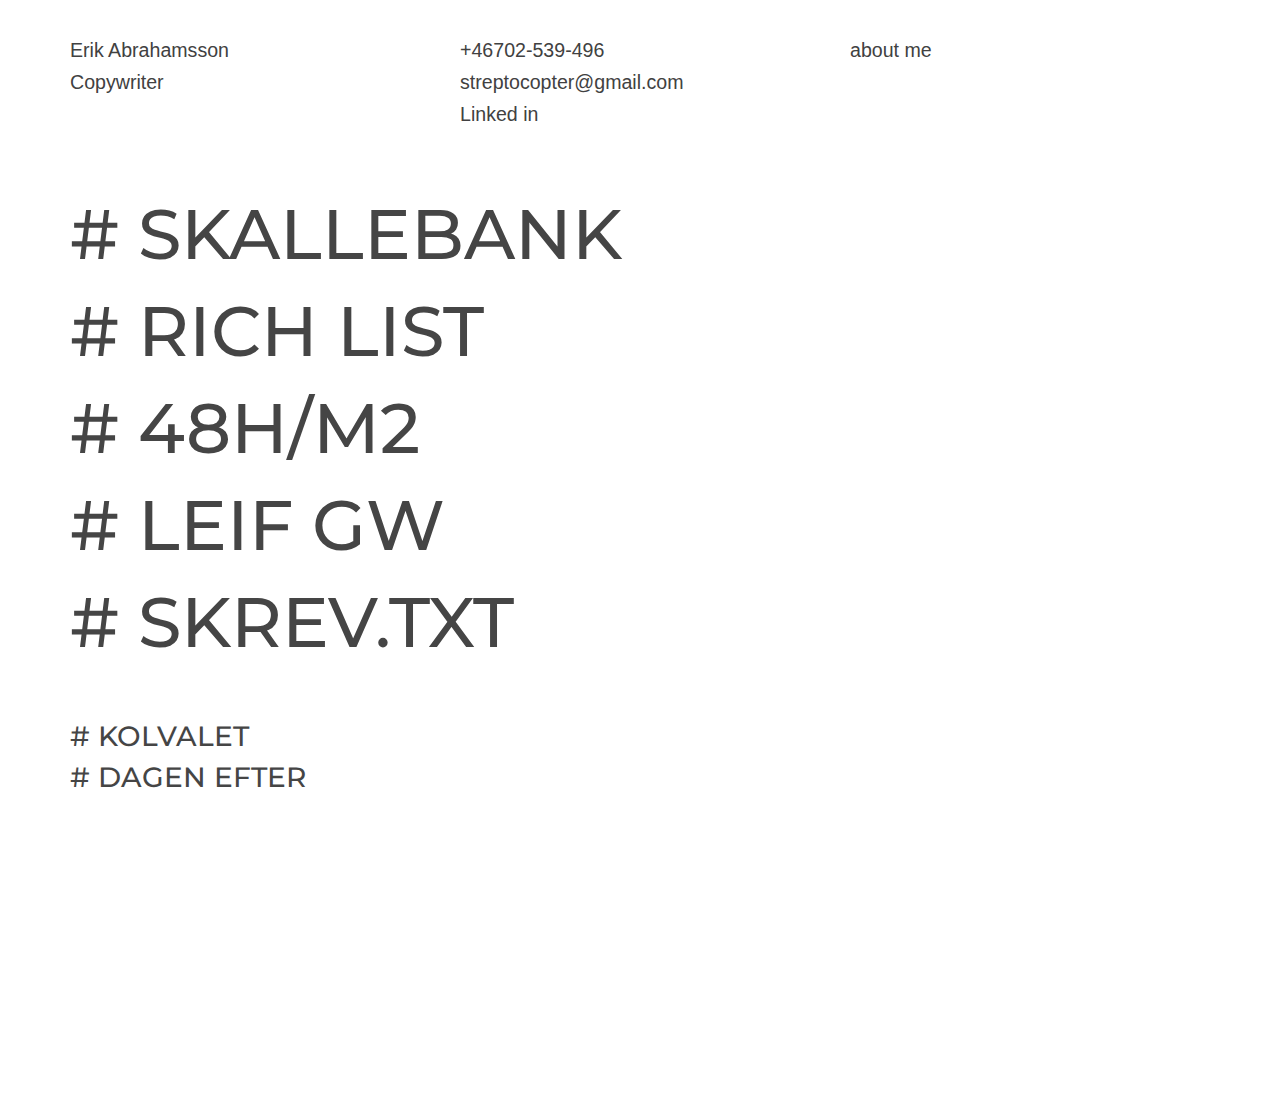
==== index.html @ a3e7a565 "start" ====
<!DOCTYPE html>
<html lang="en">
  <head>
    <meta charset="utf-8">
    <meta http-equiv="X-UA-Compatible" content="IE=edge">
    <meta name="viewport" content="width=device-width, initial-scale=1">
    <!-- The above 3 meta tags *must* come first in the head; any other head content must come *after* these tags -->
    <title>COPY ERIK</title>

    <!-- Bootstrap -->
    <link rel="shortcut icon" href="images/favicon.ico" type="image/x-icon">
    <link rel="icon" href="images/favicon.ico" type="image/x-icon">
    <link href="css/style.css" rel="stylesheet">  
    <link rel="stylesheet" href="https://maxcdn.bootstrapcdn.com/font-awesome/4.4.0/css/font-awesome.min.css">  

    <!-- HTML5 shim and Respond.js for IE8 support of HTML5 elements and media queries -->
    <!-- WARNING: Respond.js doesn't work if you view the page via file:// -->
    <!--[if lt IE 9]>
      <script src="https://oss.maxcdn.com/html5shiv/3.7.2/html5shiv.min.js"></script>
      <script src="https://oss.maxcdn.com/respond/1.4.2/respond.min.js"></script>
    <![endif]-->
</head>
    
<body id="body">
    
<!--__________________________________________NAVBAR_HEADER____________________________________-->

<!--_______________________________________INTRO_____________________________________________-->      
      

<section id="intro" class="">
    <div class="container">
        <div class="row">
            <div class="col-xs-8 col-md-4">
                <p>Erik Abrahamsson</p><br>
                <p>Copywriter</p>
                <br>
            </div>    
            <div class="col-xs-4 col-md-4 col-md-push-4 about">
                <a href="about.html"><p>about me</p></a>
            </div>  
            <div class="col-xs-8 col-md-4 col-md-pull-4">
                <a href="tel:+46702539496"><p>+46702-539-496</p></a><br>
                <a href="mailto:streptocopter@gmail.com"><p>streptocopter@gmail.com</p></a><br>
                <a href="https://se.linkedin.com/in/erik-abrahamsson-1a4844b0"><p>Linked in</p></a>  </h2>
            </div>  
            
        </div>  
    </div>
</section>


<!--________________________________________AKTUELLT_______________________________________-->
 
    
<section id="portfolio" class="animated fadeInTop">
    <div class="container">
        <div class="row">
            <div class="col-xs-12 col-md-12 col-md-offset-0 col-lg-12">
                <ul>
                    <div class="animated fadeInTop">
                        <a href="skallebank.html" class="poster-link"><li><h3># Skallebank</h3></li></a> 
                        <a href="rich_list.html" class=""><li><h3># Rich list</h3></li></a> 
                        <a href="48h.html" class="poster-link"><li><h3># 48h/m2 </h3></li></a> 
                        <a href="gw.html" class="poster-link"><li><h3># Leif GW</h3></li></a> 
                        <a href="skrev.html" class="poster-link"><li><h3># Skrev.txt</h3></li></a> 
                    </div>
                    <div class="clearfix"></div>
                    <div class="animated fadeInBottom">
                        <a href="skallebank.html" class="poster-link"><li><h4># Kolvalet</h4></li></a> 
                        <a href="dagen_efter.html" class="poster-link"><li><h4># Dagen efter</h4></li></a>  
                    </div>
                </ul>   
            </div>
        </div> 
    </div>
</section>

<footer>
    <!--
    <div id="fb-root"></div>
<script>(function(d, s, id) {
  var js, fjs = d.getElementsByTagName(s)[0];
  if (d.getElementById(id)) return;
  js = d.createElement(s); js.id = id;
  js.src = "//connect.facebook.net/sv_SE/sdk.js#xfbml=1&version=v2.5";
  fjs.parentNode.insertBefore(js, fjs);
}(document, 'script', 'facebook-jssdk'));</script>
    
<div class="fb-share-button" data-href="http://lisa.andresydow.se" data-layout="icon"  content="imgages/n_pike.jpg" ></div>
-->
</footer>


<!--_______________________________________SCRRIPTS______________________________________-->


    <!-- jQuery (necessary for Bootstrap's JavaScript plugins) -->
    <script src="https://ajax.googleapis.com/ajax/libs/jquery/1.11.3/jquery.min.js"></script>
    <!-- Include all compiled plugins (below), or include individual files as needed -->
    <script src="scripts/bootstrap.min.js"></script>
    <script src="scripts/myscript.js"></script>
    <script src="scripts/jquery.lazyloadxt.min.js"></script>
    <script src="scripts/jquery.lazyloadxt.autoload.min.js"></script>


  </body>
</html>
---- css/style.css ----
@import url("..//css/bootstrap.min.css");
@import url(https://fonts.googleapis.com/css?family=Karla:400,700|Playfair+Display:400,700,900);
@import url(https://fonts.googleapis.com/css?family=Delius+Unicase:400,700);
@import url(https://fonts.googleapis.com/css?family=Montserrat:400,700);
@import url(https://fonts.googleapis.com/css?family=Lato:400,700,900);
@import url(https://fonts.googleapis.com/css?family=Merriweather:400,300,300italic,400italic,700,700italic,900,900italic);

/*----------------------------------------------------------------------------------------
									GENERAL SETTINGS
----------------------------------------------------------------------------------------*/
body {
    background: #fff ;
}

#portfolio {

    margin-top: 50px;
    
}

ul, li {
    margin: 0px;
    padding: 0px;
}

img {
    max-width: 100%;
    max-height: 100%;
}

#portfolio h3{
    text-align: left;
    text-transform: uppercase;
    font-size: 5em;
    font-family: Montserrat;
}

.clearfix {
    margin: 30px 0 30px 0;
}

#portfolio h4{
    text-align: left;
    text-transform: uppercase;
    font-size: 2em;
    font-family: Montserrat; 
}

#intro p {
    font-size: 1.4em;
    line-height: .1em;
}

.leftovers {
    margin-top: 50px;
    color: #414141 !important;
}

#intro {
    margin-top: 50px;
    color: #414141;
}

a, a:hover {
    color: #414141;
    text-decoration: none;
        list-style: none;
    transition: .05s;
}

#portfolio a{
    color: #454545 !important;
    text-decoration: none;
}

#portfolio a:hover{
    color: #767676 !important;
    text-decoration: none;

}


#portfolio .container {
text-decoration: none;
list-style-type: none;

}


.poster {
    width: 400px;
    height: 400px;

    right: 20vw;
    top: 270px;
    visibility: hidden;
    background-position: left;
    background-repeat: no-repeat;
    background-size: contain;
 
}




/*----------------------------------------------------------------------------------------
									Featured
----------------------------------------------------------------------------------------*/

#back {
    position: fixed;
    margin-top: 20px;
    z-index: 999;
    left: 0;
    right: 0;
    top: 0px;
}

.back {
    text-align: right;
}

.back a{
    color: #454545;
    font-size: 70px;
}

.hero {
    margin: 0px;
    padding: 0px;
    font-family: Montserrat;
    font-weight: 700;
}

.row:hover .poster{
    right: 20vw;
    visibility: visible;
}
#featured {
    margin-top: 20px;
    color: #414141;
    font-size: 1.1em;
    font-family: Merriweather;
    line-height: 1.7em;
}



#featured .container .article a:nth-child(odd)  {
    max-width: 250px;
    float: right;
    margin-left: 20px;
    margin: 50px -50px 50px 50px; 
    clear: both;
}

#featured .container .article a:nth-child(even)  {
    max-width: 250px;
    float: left;
    margin: 50px 50px 50px -50px; 
     clear: both;
}

#featured h1 {
    padding-bottom: 30px;
    font-family: Montserrat;
    font-weight: 700;
    font-size: 3em;
    color: #363636;
}

#featured h2 {
    font-family: Montserrat;
    font-weight: 700;
    font-size: 1.3em;
    margin-top: 40px;
}

#featured b {
    margin-bottom: 10px;
    margin-top: 20px;
    font-size: 1em;
    font-family: Merriweather;
    font-weight: 700;
}

.lead_paragraph {
    line-height: 2em;
}




footer {
    margin-top: 300px;
}

.img_full {
    min-width: 600px !important;
    float: none !important;
    margin: 0px !important;
}

.img_full img{
    margin-top: 40px !important;
}

iframe {
    left: 0;
    right: 0;
    margin-left: auto;
    margin-right: auto;
    
}

#featured .multiple_img img{
    display: inline;
    max-width: 100%; !important;
    left: 0;
    right: 0;
    margin-top: 40px !important;
}



video {
  width: 100%    !important;
  height: auto   !important;
}






/*----------------------------------------------------------------------------------------
									Animations
----------------------------------------------------------------------------------------*/
.animated {
    -webkit-animation-duration: 1s;
    animation-duration: 1s;
    -webkit-animation-fill-mode: both;
    animation-fill-mode: both;
}

@-webkit-keyframes fadeInTop {
  0% {
     opacity: 0;
     -webkit-transform: translateY(-30px);
  }
  100% {
     opacity: 1;
     -webkit-transform: translateY(0);
  }
}
         

@keyframes fadeInTop {
   0% {
      opacity: 0;
      transform: translateY(-30px);
   }
   100% {
      opacity: 1;
      transform: translateY(0);
   }
}   

.fadeInTop {
    -webkit-animation-name: fadeInTop;
    animation-name: fadeInTop;
} 







@-webkit-keyframes fadeInBottom {
  0% {
     opacity: 0;
     -webkit-transform: translateY(70px);
  }
  100% {
     opacity: 1;
     -webkit-transform: translateY(0);
  }
}
         

@keyframes fadeInBottom {
   0% {
      opacity: 0;
      transform: translateY(50px);

   }
   100% {
      opacity: 1;
      transform: translateY(0);
   }
}   

.fadeInBottom {
    -webkit-animation-name: fadeInBottom;
    animation-name: fadeInBottom;
} 
/*----------------------------------------------------------------------------------------
									@MEDIA
----------------------------------------------------------------------------------------*/

@media(max-width:767px){
    
#portfolio h3{
    text-align: left;
    text-transform: uppercase;
    font-size: 3em;
    font-family: Montserrat;

}
#portfolio h4{
    text-align: left;
    text-transform: uppercase;
    font-size: 2em;
    font-family: Montserrat; 
}

.about {

        
    }
}


@media(min-width:768px){


    
}


@media(min-width:992px){}

@media(min-width:1200px){


    
}
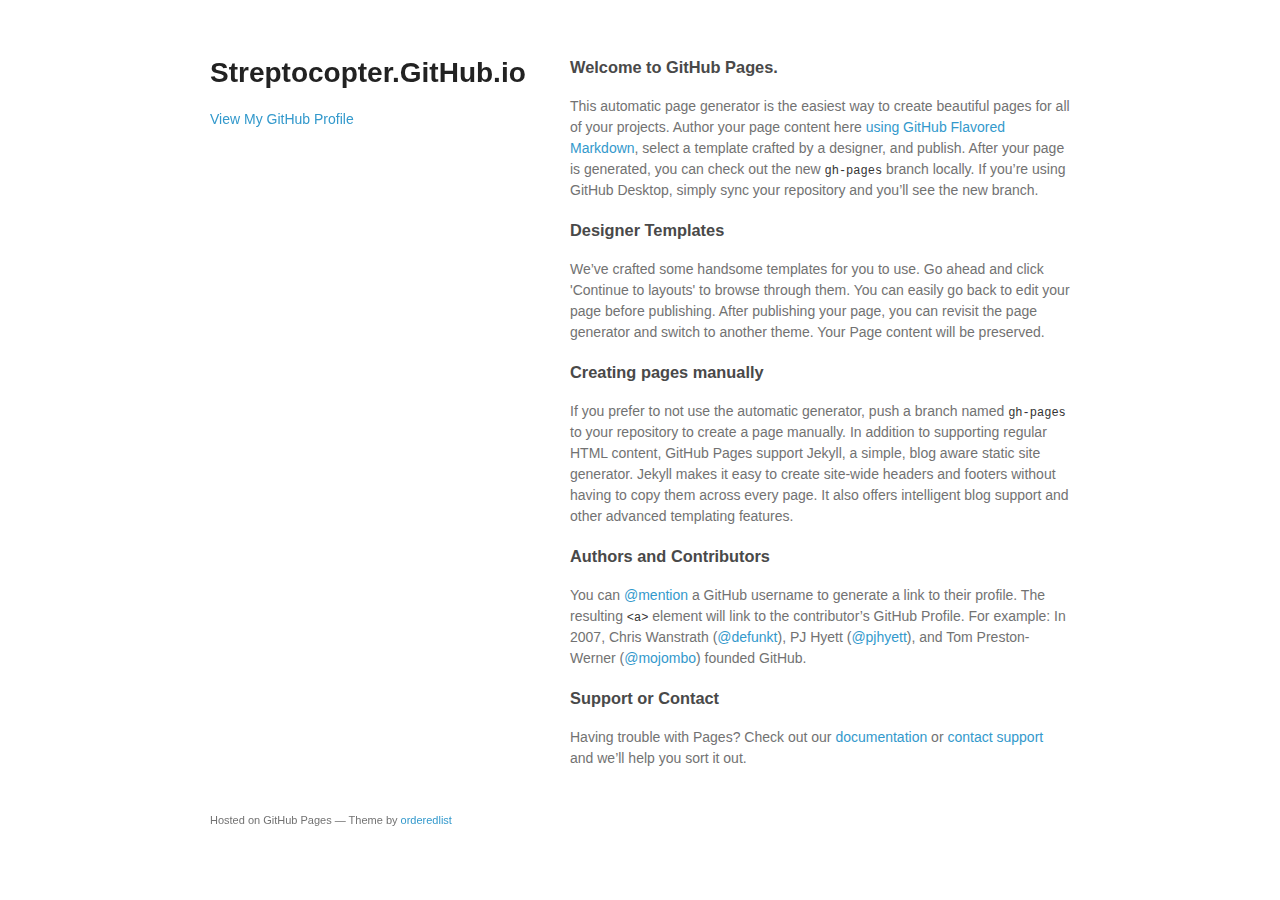
==== commit e7f74062: "Replace master branch with page content via GitHub" ====
--- a/index.html
+++ b/index.html
@@ -1,110 +1,58 @@
-
-
-<!DOCTYPE html>
-<html lang="en">
-  <head>
-    <meta charset="utf-8">
-    <meta http-equiv="X-UA-Compatible" content="IE=edge">
-    <meta name="viewport" content="width=device-width, initial-scale=1">
-    <!-- The above 3 meta tags *must* come first in the head; any other head content must come *after* these tags -->
-    <title>COPY ERIK</title>
-
-    <!-- Bootstrap -->
-    <link rel="shortcut icon" href="images/favicon.ico" type="image/x-icon">
-    <link rel="icon" href="images/favicon.ico" type="image/x-icon">
-    <link href="css/style.css" rel="stylesheet">  
-    <link rel="stylesheet" href="https://maxcdn.bootstrapcdn.com/font-awesome/4.4.0/css/font-awesome.min.css">  
-
-    <!-- HTML5 shim and Respond.js for IE8 support of HTML5 elements and media queries -->
-    <!-- WARNING: Respond.js doesn't work if you view the page via file:// -->
-    <!--[if lt IE 9]>
-      <script src="https://oss.maxcdn.com/html5shiv/3.7.2/html5shiv.min.js"></script>
-      <script src="https://oss.maxcdn.com/respond/1.4.2/respond.min.js"></script>
-    <![endif]-->
-</head>
-    
-<body id="body">
-    
-<!--__________________________________________NAVBAR_HEADER____________________________________-->
-
-<!--_______________________________________INTRO_____________________________________________-->      
-      
-
-<section id="intro" class="">
-    <div class="container">
-        <div class="row">
-            <div class="col-xs-8 col-md-4">
-                <p>Erik Abrahamsson</p><br>
-                <p>Copywriter</p>
-                <br>
-            </div>    
-            <div class="col-xs-4 col-md-4 col-md-push-4 about">
-                <a href="about.html"><p>about me</p></a>
-            </div>  
-            <div class="col-xs-8 col-md-4 col-md-pull-4">
-                <a href="tel:+46702539496"><p>+46702-539-496</p></a><br>
-                <a href="mailto:streptocopter@gmail.com"><p>streptocopter@gmail.com</p></a><br>
-                <a href="https://se.linkedin.com/in/erik-abrahamsson-1a4844b0"><p>Linked in</p></a>  </h2>
-            </div>  
-            
-        </div>  
-    </div>
-</section>
-
-
-<!--________________________________________AKTUELLT_______________________________________-->
- 
-    
-<section id="portfolio" class="animated fadeInTop">
-    <div class="container">
-        <div class="row">
-            <div class="col-xs-12 col-md-12 col-md-offset-0 col-lg-12">
-                <ul>
-                    <div class="animated fadeInTop">
-                        <a href="skallebank.html" class="poster-link"><li><h3># Skallebank</h3></li></a> 
-                        <a href="rich_list.html" class=""><li><h3># Rich list</h3></li></a> 
-                        <a href="48h.html" class="poster-link"><li><h3># 48h/m2 </h3></li></a> 
-                        <a href="gw.html" class="poster-link"><li><h3># Leif GW</h3></li></a> 
-                        <a href="skrev.html" class="poster-link"><li><h3># Skrev.txt</h3></li></a> 
-                    </div>
-                    <div class="clearfix"></div>
-                    <div class="animated fadeInBottom">
-                        <a href="skallebank.html" class="poster-link"><li><h4># Kolvalet</h4></li></a> 
-                        <a href="dagen_efter.html" class="poster-link"><li><h4># Dagen efter</h4></li></a>  
-                    </div>
-                </ul>   
-            </div>
-        </div> 
-    </div>
-</section>
-
-<footer>
-    <!--
-    <div id="fb-root"></div>
-<script>(function(d, s, id) {
-  var js, fjs = d.getElementsByTagName(s)[0];
-  if (d.getElementById(id)) return;
-  js = d.createElement(s); js.id = id;
-  js.src = "//connect.facebook.net/sv_SE/sdk.js#xfbml=1&version=v2.5";
-  fjs.parentNode.insertBefore(js, fjs);
-}(document, 'script', 'facebook-jssdk'));</script>
-    
-<div class="fb-share-button" data-href="http://lisa.andresydow.se" data-layout="icon"  content="imgages/n_pike.jpg" ></div>
--->
-</footer>
-
-
-<!--_______________________________________SCRRIPTS______________________________________-->
-
-
-    <!-- jQuery (necessary for Bootstrap's JavaScript plugins) -->
-    <script src="https://ajax.googleapis.com/ajax/libs/jquery/1.11.3/jquery.min.js"></script>
-    <!-- Include all compiled plugins (below), or include individual files as needed -->
-    <script src="scripts/bootstrap.min.js"></script>
-    <script src="scripts/myscript.js"></script>
-    <script src="scripts/jquery.lazyloadxt.min.js"></script>
-    <script src="scripts/jquery.lazyloadxt.autoload.min.js"></script>
-
-
-  </body>
-</html>+<!doctype html>
+<html>
+  <head>
+    <meta charset="utf-8">
+    <meta http-equiv="X-UA-Compatible" content="chrome=1">
+    <title>Streptocopter.GitHub.io by streptocopter</title>
+
+    <link rel="stylesheet" href="stylesheets/styles.css">
+    <link rel="stylesheet" href="stylesheets/github-light.css">
+    <meta name="viewport" content="width=device-width">
+    <!--[if lt IE 9]>
+    <script src="//html5shiv.googlecode.com/svn/trunk/html5.js"></script>
+    <![endif]-->
+  </head>
+  <body>
+    <div class="wrapper">
+      <header>
+        <h1>Streptocopter.GitHub.io</h1>
+        <p></p>
+
+
+        <p class="view"><a href="https://github.com/streptocopter">View My GitHub Profile</a></p>
+
+      </header>
+      <section>
+        <h3>
+<a id="welcome-to-github-pages" class="anchor" href="#welcome-to-github-pages" aria-hidden="true"><span aria-hidden="true" class="octicon octicon-link"></span></a>Welcome to GitHub Pages.</h3>
+
+<p>This automatic page generator is the easiest way to create beautiful pages for all of your projects. Author your page content here <a href="https://guides.github.com/features/mastering-markdown/">using GitHub Flavored Markdown</a>, select a template crafted by a designer, and publish. After your page is generated, you can check out the new <code>gh-pages</code> branch locally. If you’re using GitHub Desktop, simply sync your repository and you’ll see the new branch.</p>
+
+<h3>
+<a id="designer-templates" class="anchor" href="#designer-templates" aria-hidden="true"><span aria-hidden="true" class="octicon octicon-link"></span></a>Designer Templates</h3>
+
+<p>We’ve crafted some handsome templates for you to use. Go ahead and click 'Continue to layouts' to browse through them. You can easily go back to edit your page before publishing. After publishing your page, you can revisit the page generator and switch to another theme. Your Page content will be preserved.</p>
+
+<h3>
+<a id="creating-pages-manually" class="anchor" href="#creating-pages-manually" aria-hidden="true"><span aria-hidden="true" class="octicon octicon-link"></span></a>Creating pages manually</h3>
+
+<p>If you prefer to not use the automatic generator, push a branch named <code>gh-pages</code> to your repository to create a page manually. In addition to supporting regular HTML content, GitHub Pages support Jekyll, a simple, blog aware static site generator. Jekyll makes it easy to create site-wide headers and footers without having to copy them across every page. It also offers intelligent blog support and other advanced templating features.</p>
+
+<h3>
+<a id="authors-and-contributors" class="anchor" href="#authors-and-contributors" aria-hidden="true"><span aria-hidden="true" class="octicon octicon-link"></span></a>Authors and Contributors</h3>
+
+<p>You can <a href="https://help.github.com/articles/basic-writing-and-formatting-syntax/#mentioning-users-and-teams" class="user-mention">@mention</a> a GitHub username to generate a link to their profile. The resulting <code>&lt;a&gt;</code> element will link to the contributor’s GitHub Profile. For example: In 2007, Chris Wanstrath (<a href="https://github.com/defunkt" class="user-mention">@defunkt</a>), PJ Hyett (<a href="https://github.com/pjhyett" class="user-mention">@pjhyett</a>), and Tom Preston-Werner (<a href="https://github.com/mojombo" class="user-mention">@mojombo</a>) founded GitHub.</p>
+
+<h3>
+<a id="support-or-contact" class="anchor" href="#support-or-contact" aria-hidden="true"><span aria-hidden="true" class="octicon octicon-link"></span></a>Support or Contact</h3>
+
+<p>Having trouble with Pages? Check out our <a href="https://help.github.com/pages">documentation</a> or <a href="https://github.com/contact">contact support</a> and we’ll help you sort it out.</p>
+      </section>
+      <footer>
+        <p><small>Hosted on GitHub Pages &mdash; Theme by <a href="https://github.com/orderedlist">orderedlist</a></small></p>
+      </footer>
+    </div>
+    <script src="javascripts/scale.fix.js"></script>
+    
+  </body>
+</html>
--- a/stylesheets/styles.css
+++ b/stylesheets/styles.css
@@ -0,0 +1,324 @@
+@font-face {
+  font-family: 'Noto Sans';
+  font-weight: 400;
+  font-style: normal;
+  src: url('../fonts/Noto-Sans-regular/Noto-Sans-regular.eot');
+  src: url('../fonts/Noto-Sans-regular/Noto-Sans-regular.eot?#iefix') format('embedded-opentype'),
+       local('Noto Sans'),
+       local('Noto-Sans-regular'),
+       url('../fonts/Noto-Sans-regular/Noto-Sans-regular.woff2') format('woff2'),
+       url('../fonts/Noto-Sans-regular/Noto-Sans-regular.woff') format('woff'),
+       url('../fonts/Noto-Sans-regular/Noto-Sans-regular.ttf') format('truetype'),
+       url('../fonts/Noto-Sans-regular/Noto-Sans-regular.svg#NotoSans') format('svg');
+}
+
+@font-face {
+  font-family: 'Noto Sans';
+  font-weight: 700;
+  font-style: normal;
+  src: url('../fonts/Noto-Sans-700/Noto-Sans-700.eot');
+  src: url('../fonts/Noto-Sans-700/Noto-Sans-700.eot?#iefix') format('embedded-opentype'),
+       local('Noto Sans Bold'),
+       local('Noto-Sans-700'),
+       url('../fonts/Noto-Sans-700/Noto-Sans-700.woff2') format('woff2'),
+       url('../fonts/Noto-Sans-700/Noto-Sans-700.woff') format('woff'),
+       url('../fonts/Noto-Sans-700/Noto-Sans-700.ttf') format('truetype'),
+       url('../fonts/Noto-Sans-700/Noto-Sans-700.svg#NotoSans') format('svg');
+}
+
+@font-face {
+  font-family: 'Noto Sans';
+  font-weight: 400;
+  font-style: italic;
+  src: url('../fonts/Noto-Sans-italic/Noto-Sans-italic.eot');
+  src: url('../fonts/Noto-Sans-italic/Noto-Sans-italic.eot?#iefix') format('embedded-opentype'),
+       local('Noto Sans Italic'),
+       local('Noto-Sans-italic'),
+       url('../fonts/Noto-Sans-italic/Noto-Sans-italic.woff2') format('woff2'),
+       url('../fonts/Noto-Sans-italic/Noto-Sans-italic.woff') format('woff'),
+       url('../fonts/Noto-Sans-italic/Noto-Sans-italic.ttf') format('truetype'),
+       url('../fonts/Noto-Sans-italic/Noto-Sans-italic.svg#NotoSans') format('svg');
+}
+
+@font-face {
+  font-family: 'Noto Sans';
+  font-weight: 700;
+  font-style: italic;
+  src: url('../fonts/Noto-Sans-700italic/Noto-Sans-700italic.eot');
+  src: url('../fonts/Noto-Sans-700italic/Noto-Sans-700italic.eot?#iefix') format('embedded-opentype'),
+       local('Noto Sans Bold Italic'),
+       local('Noto-Sans-700italic'),
+       url('../fonts/Noto-Sans-700italic/Noto-Sans-700italic.woff2') format('woff2'),
+       url('../fonts/Noto-Sans-700italic/Noto-Sans-700italic.woff') format('woff'),
+       url('../fonts/Noto-Sans-700italic/Noto-Sans-700italic.ttf') format('truetype'),
+       url('../fonts/Noto-Sans-700italic/Noto-Sans-700italic.svg#NotoSans') format('svg');
+}
+
+body {
+  background-color: #fff;
+  padding:50px;
+  font: 14px/1.5 "Noto Sans", "Helvetica Neue", Helvetica, Arial, sans-serif;
+  color:#727272;
+  font-weight:400;
+}
+
+h1, h2, h3, h4, h5, h6 {
+  color:#222;
+  margin:0 0 20px;
+}
+
+p, ul, ol, table, pre, dl {
+  margin:0 0 20px;
+}
+
+h1, h2, h3 {
+  line-height:1.1;
+}
+
+h1 {
+  font-size:28px;
+}
+
+h2 {
+  color:#393939;
+}
+
+h3, h4, h5, h6 {
+  color:#494949;
+}
+
+a {
+  color:#39c;
+  text-decoration:none;
+}
+
+a:hover {
+  color:#069;
+}
+
+a small {
+  font-size:11px;
+  color:#777;
+  margin-top:-0.3em;
+  display:block;
+}
+
+a:hover small {
+  color:#777;
+}
+
+.wrapper {
+  width:860px;
+  margin:0 auto;
+}
+
+blockquote {
+  border-left:1px solid #e5e5e5;
+  margin:0;
+  padding:0 0 0 20px;
+  font-style:italic;
+}
+
+code, pre {
+  font-family:Monaco, Bitstream Vera Sans Mono, Lucida Console, Terminal, Consolas, Liberation Mono, DejaVu Sans Mono, Courier New, monospace;
+  color:#333;
+  font-size:12px;
+}
+
+pre {
+  padding:8px 15px;
+  background: #f8f8f8;
+  border-radius:5px;
+  border:1px solid #e5e5e5;
+  overflow-x: auto;
+}
+
+table {
+  width:100%;
+  border-collapse:collapse;
+}
+
+th, td {
+  text-align:left;
+  padding:5px 10px;
+  border-bottom:1px solid #e5e5e5;
+}
+
+dt {
+  color:#444;
+  font-weight:700;
+}
+
+th {
+  color:#444;
+}
+
+img {
+  max-width:100%;
+}
+
+header {
+  width:270px;
+  float:left;
+  position:fixed;
+  -webkit-font-smoothing:subpixel-antialiased;
+}
+
+header ul {
+  list-style:none;
+  height:40px;
+  padding:0;
+  background: #f4f4f4;
+  border-radius:5px;
+  border:1px solid #e0e0e0;
+  width:270px;
+}
+
+header li {
+  width:89px;
+  float:left;
+  border-right:1px solid #e0e0e0;
+  height:40px;
+}
+
+header li:first-child a {
+  border-radius:5px 0 0 5px;
+}
+
+header li:last-child a {
+  border-radius:0 5px 5px 0;
+}
+
+header ul a {
+  line-height:1;
+  font-size:11px;
+  color:#999;
+  display:block;
+  text-align:center;
+  padding-top:6px;
+  height:34px;
+}
+
+header ul a:hover {
+  color:#999;
+}
+
+header ul a:active {
+  background-color:#f0f0f0;
+}
+
+strong {
+  color:#222;
+  font-weight:700;
+}
+
+header ul li + li + li {
+  border-right:none;
+  width:89px;
+}
+
+header ul a strong {
+  font-size:14px;
+  display:block;
+  color:#222;
+}
+
+section {
+  width:500px;
+  float:right;
+  padding-bottom:50px;
+}
+
+small {
+  font-size:11px;
+}
+
+hr {
+  border:0;
+  background:#e5e5e5;
+  height:1px;
+  margin:0 0 20px;
+}
+
+footer {
+  width:270px;
+  float:left;
+  position:fixed;
+  bottom:50px;
+  -webkit-font-smoothing:subpixel-antialiased;
+}
+
+@media print, screen and (max-width: 960px) {
+
+  div.wrapper {
+    width:auto;
+    margin:0;
+  }
+
+  header, section, footer {
+    float:none;
+    position:static;
+    width:auto;
+  }
+
+  header {
+    padding-right:320px;
+  }
+
+  section {
+    border:1px solid #e5e5e5;
+    border-width:1px 0;
+    padding:20px 0;
+    margin:0 0 20px;
+  }
+
+  header a small {
+    display:inline;
+  }
+
+  header ul {
+    position:absolute;
+    right:50px;
+    top:52px;
+  }
+}
+
+@media print, screen and (max-width: 720px) {
+  body {
+    word-wrap:break-word;
+  }
+
+  header {
+    padding:0;
+  }
+
+  header ul, header p.view {
+    position:static;
+  }
+
+  pre, code {
+    word-wrap:normal;
+  }
+}
+
+@media print, screen and (max-width: 480px) {
+  body {
+    padding:15px;
+  }
+
+  header ul {
+    width:99%;
+  }
+
+  header li, header ul li + li + li {
+    width:33%;
+  }
+}
+
+@media print {
+  body {
+    padding:0.4in;
+    font-size:12pt;
+    color:#444;
+  }
+}
--- a/stylesheets/github-light.css
+++ b/stylesheets/github-light.css
@@ -0,0 +1,124 @@
+/*
+The MIT License (MIT)
+
+Copyright (c) 2015 GitHub, Inc.
+
+Permission is hereby granted, free of charge, to any person obtaining a copy
+of this software and associated documentation files (the "Software"), to deal
+in the Software without restriction, including without limitation the rights
+to use, copy, modify, merge, publish, distribute, sublicense, and/or sell
+copies of the Software, and to permit persons to whom the Software is
+furnished to do so, subject to the following conditions:
+
+The above copyright notice and this permission notice shall be included in all
+copies or substantial portions of the Software.
+
+THE SOFTWARE IS PROVIDED "AS IS", WITHOUT WARRANTY OF ANY KIND, EXPRESS OR
+IMPLIED, INCLUDING BUT NOT LIMITED TO THE WARRANTIES OF MERCHANTABILITY,
+FITNESS FOR A PARTICULAR PURPOSE AND NONINFRINGEMENT. IN NO EVENT SHALL THE
+AUTHORS OR COPYRIGHT HOLDERS BE LIABLE FOR ANY CLAIM, DAMAGES OR OTHER
+LIABILITY, WHETHER IN AN ACTION OF CONTRACT, TORT OR OTHERWISE, ARISING FROM,
+OUT OF OR IN CONNECTION WITH THE SOFTWARE OR THE USE OR OTHER DEALINGS IN THE
+SOFTWARE.
+
+*/
+
+.pl-c /* comment */ {
+  color: #969896;
+}
+
+.pl-c1      /* constant, markup.raw, meta.diff.header, meta.module-reference, meta.property-name, support, support.constant, support.variable, variable.other.constant */,
+.pl-s .pl-v /* string variable */ {
+  color: #0086b3;
+}
+
+.pl-e  /* entity */,
+.pl-en /* entity.name */ {
+  color: #795da3;
+}
+
+.pl-s .pl-s1 /* string source */,
+.pl-smi      /* storage.modifier.import, storage.modifier.package, storage.type.java, variable.other, variable.parameter.function */ {
+  color: #333;
+}
+
+.pl-ent /* entity.name.tag */ {
+  color: #63a35c;
+}
+
+.pl-k /* keyword, storage, storage.type */ {
+  color: #a71d5d;
+}
+
+.pl-pds              /* punctuation.definition.string, string.regexp.character-class */,
+.pl-s                /* string */,
+.pl-s .pl-pse .pl-s1 /* string punctuation.section.embedded source */,
+.pl-sr               /* string.regexp */,
+.pl-sr .pl-cce       /* string.regexp constant.character.escape */,
+.pl-sr .pl-sra       /* string.regexp string.regexp.arbitrary-repitition */,
+.pl-sr .pl-sre       /* string.regexp source.ruby.embedded */ {
+  color: #183691;
+}
+
+.pl-v /* variable */ {
+  color: #ed6a43;
+}
+
+.pl-id /* invalid.deprecated */ {
+  color: #b52a1d;
+}
+
+.pl-ii /* invalid.illegal */ {
+  background-color: #b52a1d;
+  color: #f8f8f8;
+}
+
+.pl-sr .pl-cce /* string.regexp constant.character.escape */ {
+  color: #63a35c;
+  font-weight: bold;
+}
+
+.pl-ml /* markup.list */ {
+  color: #693a17;
+}
+
+.pl-mh        /* markup.heading */,
+.pl-mh .pl-en /* markup.heading entity.name */,
+.pl-ms        /* meta.separator */ {
+  color: #1d3e81;
+  font-weight: bold;
+}
+
+.pl-mq /* markup.quote */ {
+  color: #008080;
+}
+
+.pl-mi /* markup.italic */ {
+  color: #333;
+  font-style: italic;
+}
+
+.pl-mb /* markup.bold */ {
+  color: #333;
+  font-weight: bold;
+}
+
+.pl-md /* markup.deleted, meta.diff.header.from-file */ {
+  background-color: #ffecec;
+  color: #bd2c00;
+}
+
+.pl-mi1 /* markup.inserted, meta.diff.header.to-file */ {
+  background-color: #eaffea;
+  color: #55a532;
+}
+
+.pl-mdr /* meta.diff.range */ {
+  color: #795da3;
+  font-weight: bold;
+}
+
+.pl-mo /* meta.output */ {
+  color: #1d3e81;
+}
+
